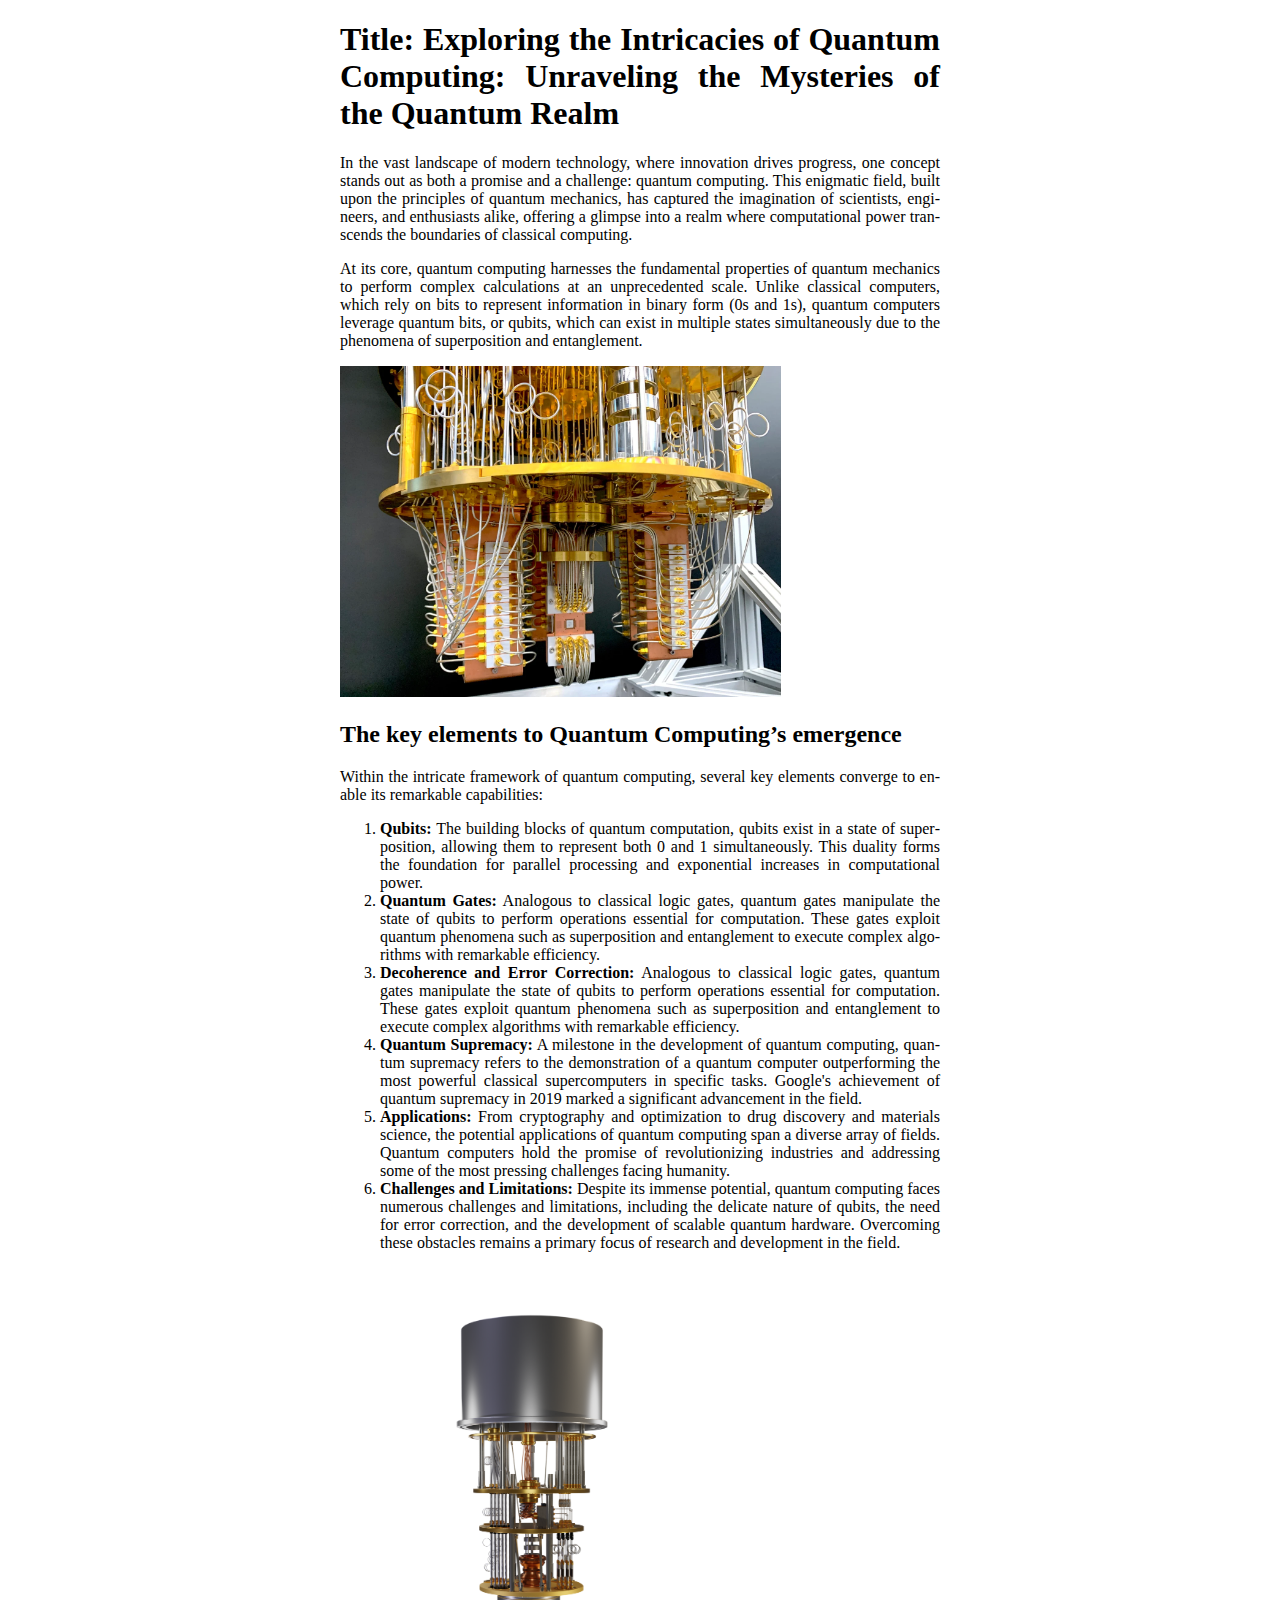
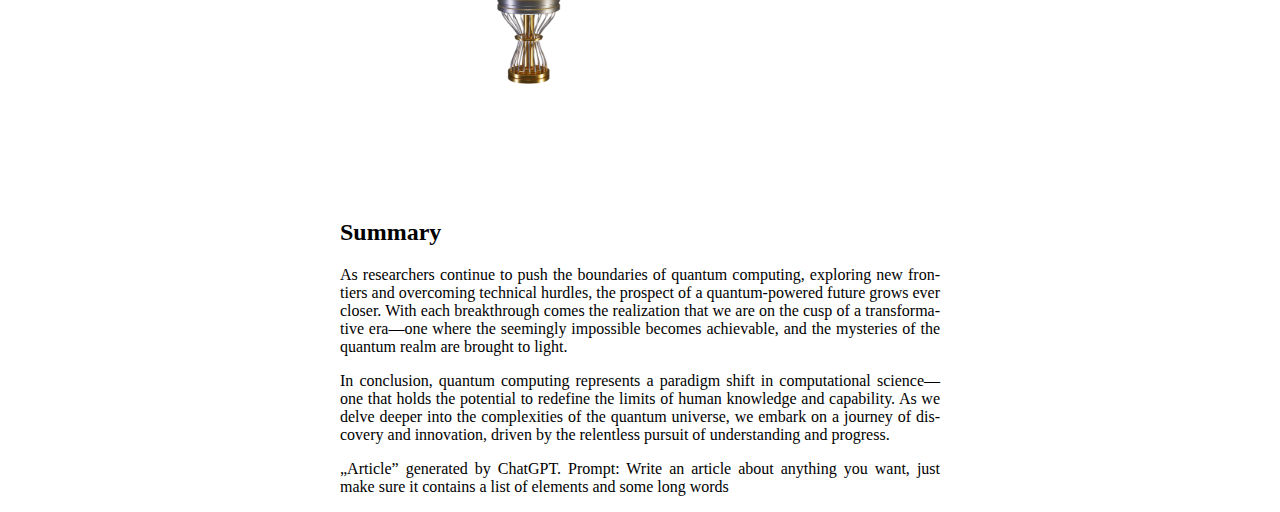
==== odt.html @ f09283ae "first html structure and stylesheet" ====
<!DOCTYPE html>
<html lang="en">

<head>
    <meta charset="UTF-8">
    <meta name="viewport" content="width=device-width, initial-scale=1.0">
    <title>Document</title>
    <link href="odt.css" rel="stylesheet" />
</head>

<body>
    <main>
        <h1>
            Title: Exploring the Intricacies of Quantum Computing: Unraveling the Mysteries of the Quantum Realm
        </h1>
        <p>
            In the vast landscape of modern technology, where innovation drives progress, one concept stands out as
            both
            a
            promise and a challenge: quantum computing. This enigmatic field, built upon the principles of quantum
            mechanics, has captured the imagination of scientists, engineers, and enthusiasts alike, offering a
            glimpse
            into
            a realm where computational power transcends the boundaries of classical computing.
        </p>
        <p>
            At its core, quantum computing harnesses the fundamental properties of quantum mechanics to perform
            complex
            calculations at an unprecedented scale. Unlike classical computers, which rely on bits to represent
            information
            in binary form (0s and 1s), quantum computers leverage quantum bits, or qubits, which can exist in
            multiple
            states simultaneously due to the phenomena of superposition and entanglement.
        </p>
        <img width="441" height="331" src="image1.png" alt="elo elo">
        <h2>
            The key elements to Quantum Computing’s emergence
        </h2>
        <p>
            Within the intricate framework of quantum computing, several key elements converge to enable its
            remarkable capabilities:
        </p>
        <ol>
            <li>
                <strong>Qubits:</strong> The building blocks of quantum computation, qubits exist in a state of
                superposition, allowing them to represent both 0 and 1 simultaneously. This duality forms the
                foundation for parallel processing and exponential increases in computational power.
            </li>
            <li>
                <strong>Quantum Gates:</strong> Analogous to classical logic gates, quantum gates manipulate the
                state of qubits to perform operations essential for computation. These gates exploit quantum
                phenomena such as superposition and entanglement to execute complex algorithms with remarkable
                efficiency.
            </li>
            <li>
                <strong>Decoherence and Error Correction:</strong> Analogous to classical logic gates, quantum gates
                manipulate the
                state of qubits to perform operations essential for computation. These gates exploit quantum
                phenomena such as superposition and entanglement to execute complex algorithms with remarkable
                efficiency.
            </li>
            <li>
                <strong>Quantum Supremacy:</strong> A milestone in the development of quantum computing, quantum
                supremacy refers to the demonstration of a quantum computer outperforming the most powerful
                classical supercomputers in specific tasks. Google's achievement of quantum supremacy in 2019 marked
                a significant advancement in the field.
            </li>
            <li>
                <strong>Applications:</strong> From cryptography and optimization to drug discovery and materials
                science, the potential applications of quantum computing span a diverse array of fields. Quantum
                computers hold the promise of revolutionizing industries and addressing some of the most pressing
                challenges facing humanity.
            </li>
            <li>
                <strong>Challenges and Limitations:</strong> Despite its immense potential, quantum computing faces
                numerous challenges and limitations, including the delicate nature of qubits, the need for error
                correction, and the development of scalable quantum hardware. Overcoming these obstacles remains a
                primary focus of research and development in the field.
            </li>
        </ol>
        <img width="384" height="527" src="image2.png" alt="elo elo">
        <h2>
            Summary
        </h2>
        <p>
            As researchers continue to push the boundaries of quantum computing, exploring new frontiers and
            overcoming technical hurdles, the prospect of a quantum-powered future grows ever closer. With each
            breakthrough comes the realization that we are on the cusp of a transformative era—one where the
            seemingly impossible becomes achievable, and the mysteries of the quantum realm are brought to light.
        </p>
        <p>
            In conclusion, quantum computing represents a paradigm shift in computational science—one that holds the
            potential to redefine the limits of human knowledge and capability. As we delve deeper into the
            complexities of the quantum universe, we embark on a journey of discovery and innovation, driven by the
            relentless pursuit of understanding and progress.
        </p>
        <p>
            „Article” generated by ChatGPT. Prompt: Write an article about anything you want, just make sure it
            contains a list of elements and some long words
        </p>
    </main>
</body>

</html>
---- odt.css ----
main {
    max-width: 600px;
    text-align: justify;
    hyphens: auto; 
    /* rozmieszcza słowa tak aby odstępy między nimi były równe */
    margin: 0 auto;
}
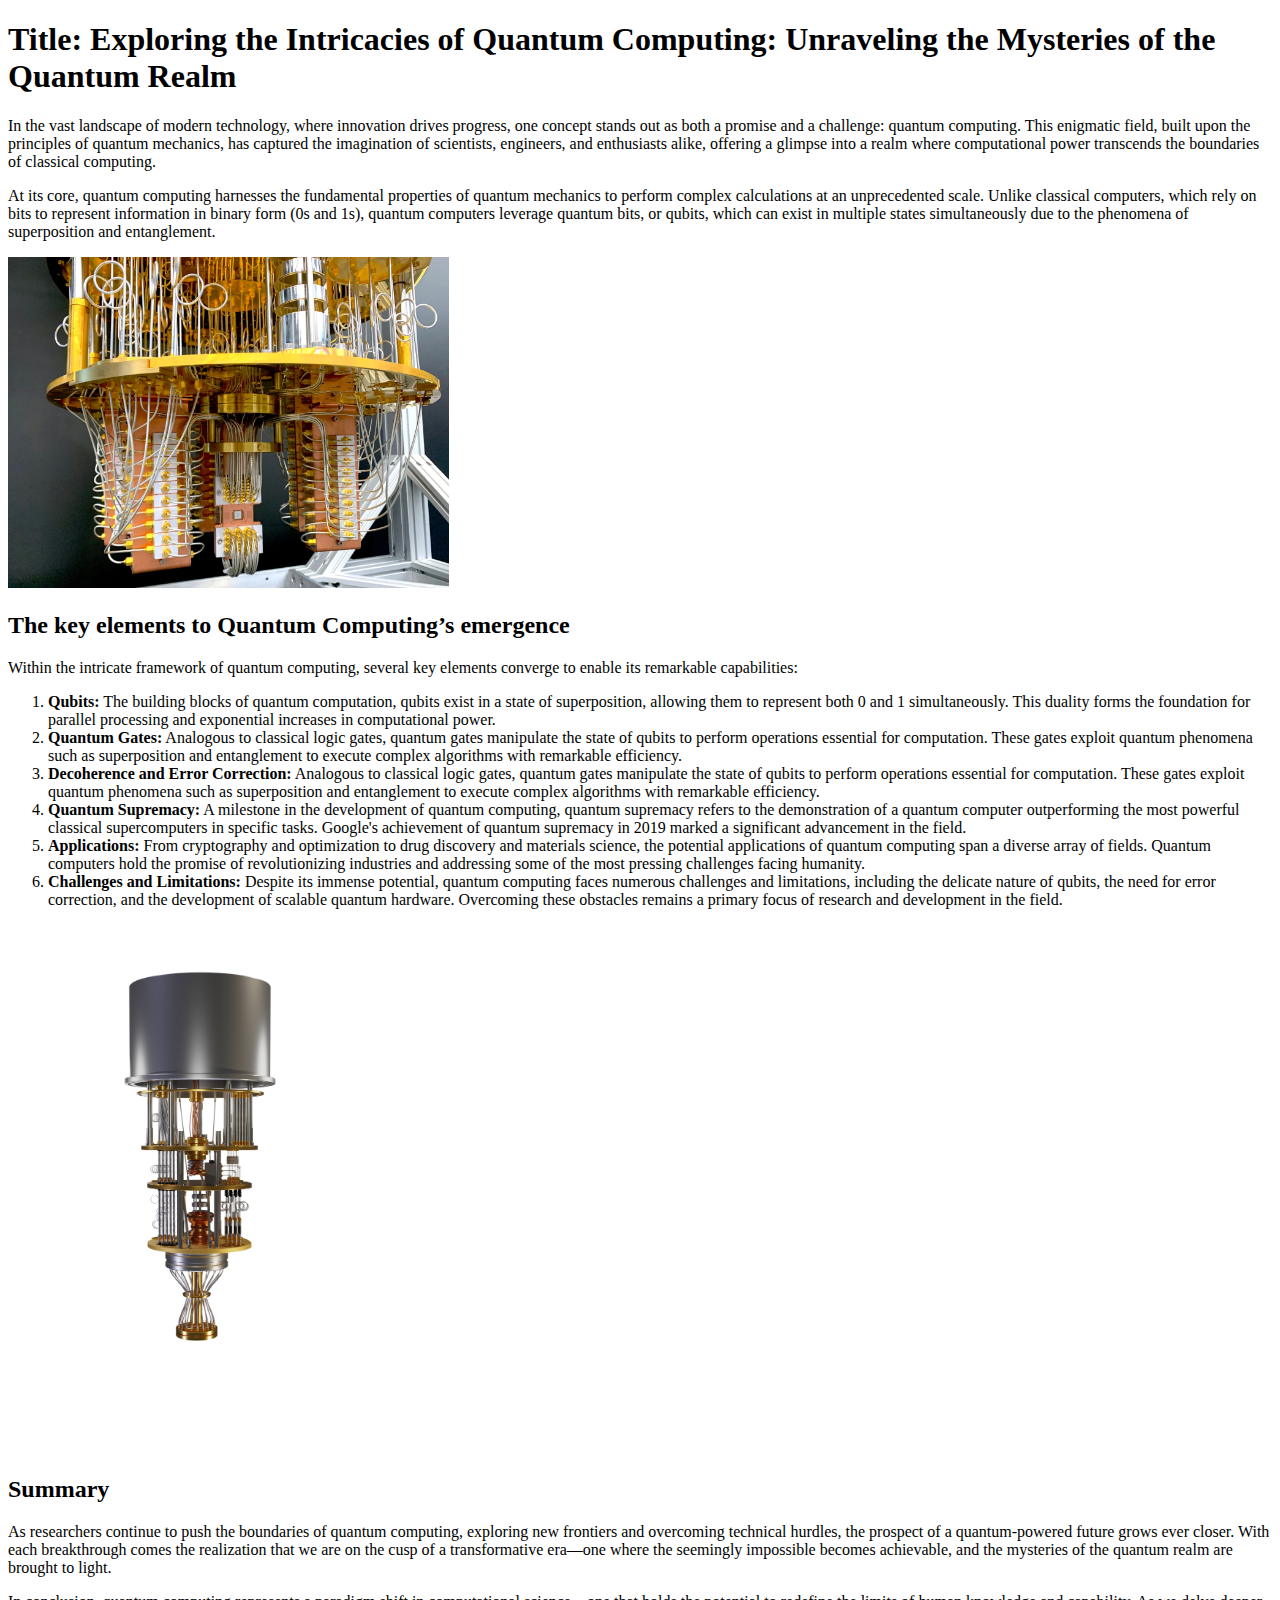
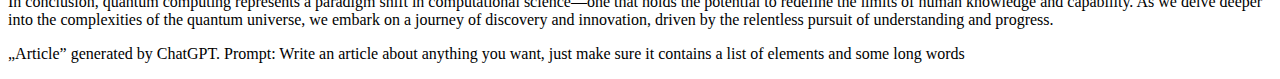
==== commit 3a96e2ed: "article ok, fonts from the same domain" ====
--- a/odt.html
+++ b/odt.html
@@ -5,11 +5,15 @@
     <meta charset="UTF-8">
     <meta name="viewport" content="width=device-width, initial-scale=1.0">
     <title>Document</title>
-    <link href="odt.css" rel="stylesheet" />
+    <link href="odt.css" rel="stylesheet">
 </head>
 
+<!-- fonty z tej samej domeny -->
+<!-- np. google fonts będą spowalniać -->
+<!-- systemfontstack.com -->
+
 <body>
-    <main>
+    <article>
         <h1>
             Title: Exploring the Intricacies of Quantum Computing: Unraveling the Mysteries of the Quantum Realm
         </h1>
@@ -98,7 +102,7 @@
             „Article” generated by ChatGPT. Prompt: Write an article about anything you want, just make sure it
             contains a list of elements and some long words
         </p>
-    </main>
+    </article>
 </body>
 
 </html>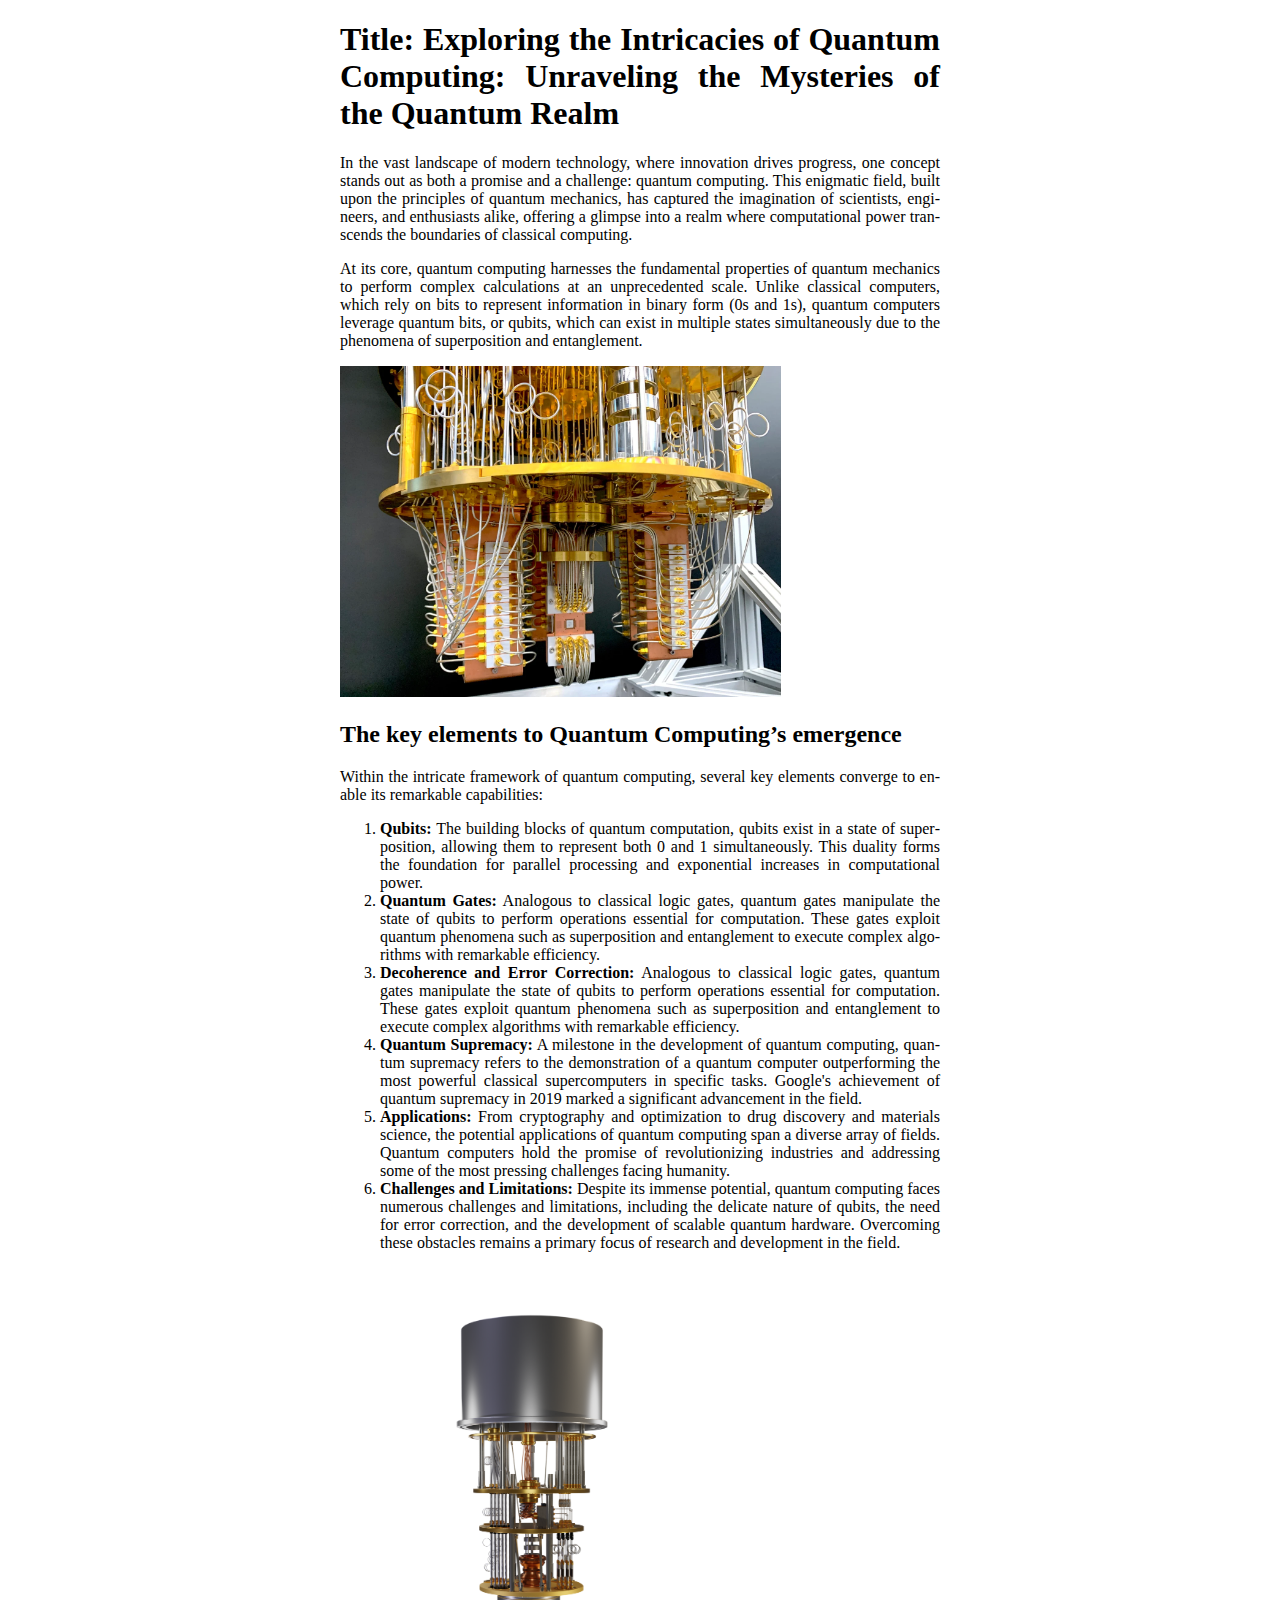
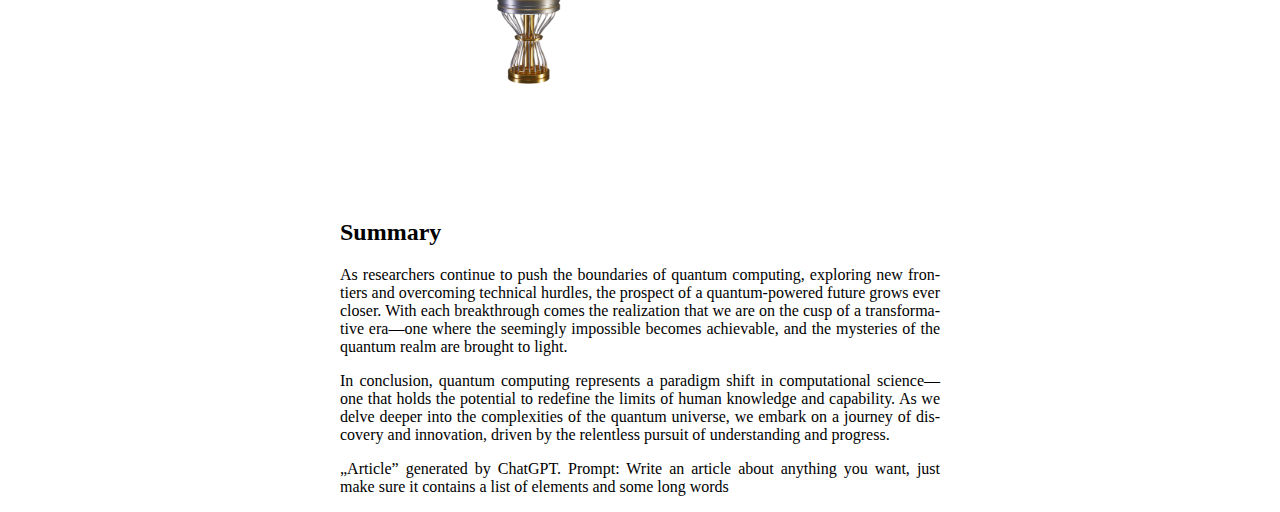
==== commit eefbddea: "article with many headers ok" ====
--- a/odt.html
+++ b/odt.html
@@ -11,6 +11,12 @@
 <!-- fonty z tej samej domeny -->
 <!-- np. google fonts będą spowalniać -->
 <!-- systemfontstack.com -->
+
+<!-- font typu mono będzie miał równe divy liter są one np. do kodzenia -->
+<!-- inne mogą mieć np. szersze c węższe a -->
+
+<!-- szeryfowe -->
+<!-- inne mogą mieć np. szersze c węższe a -->
 
 <body>
     <article>
--- a/odt.css
+++ b/odt.css
@@ -1,4 +1,4 @@
-main {
+article {
     max-width: 600px;
     text-align: justify;
     hyphens: auto; 
